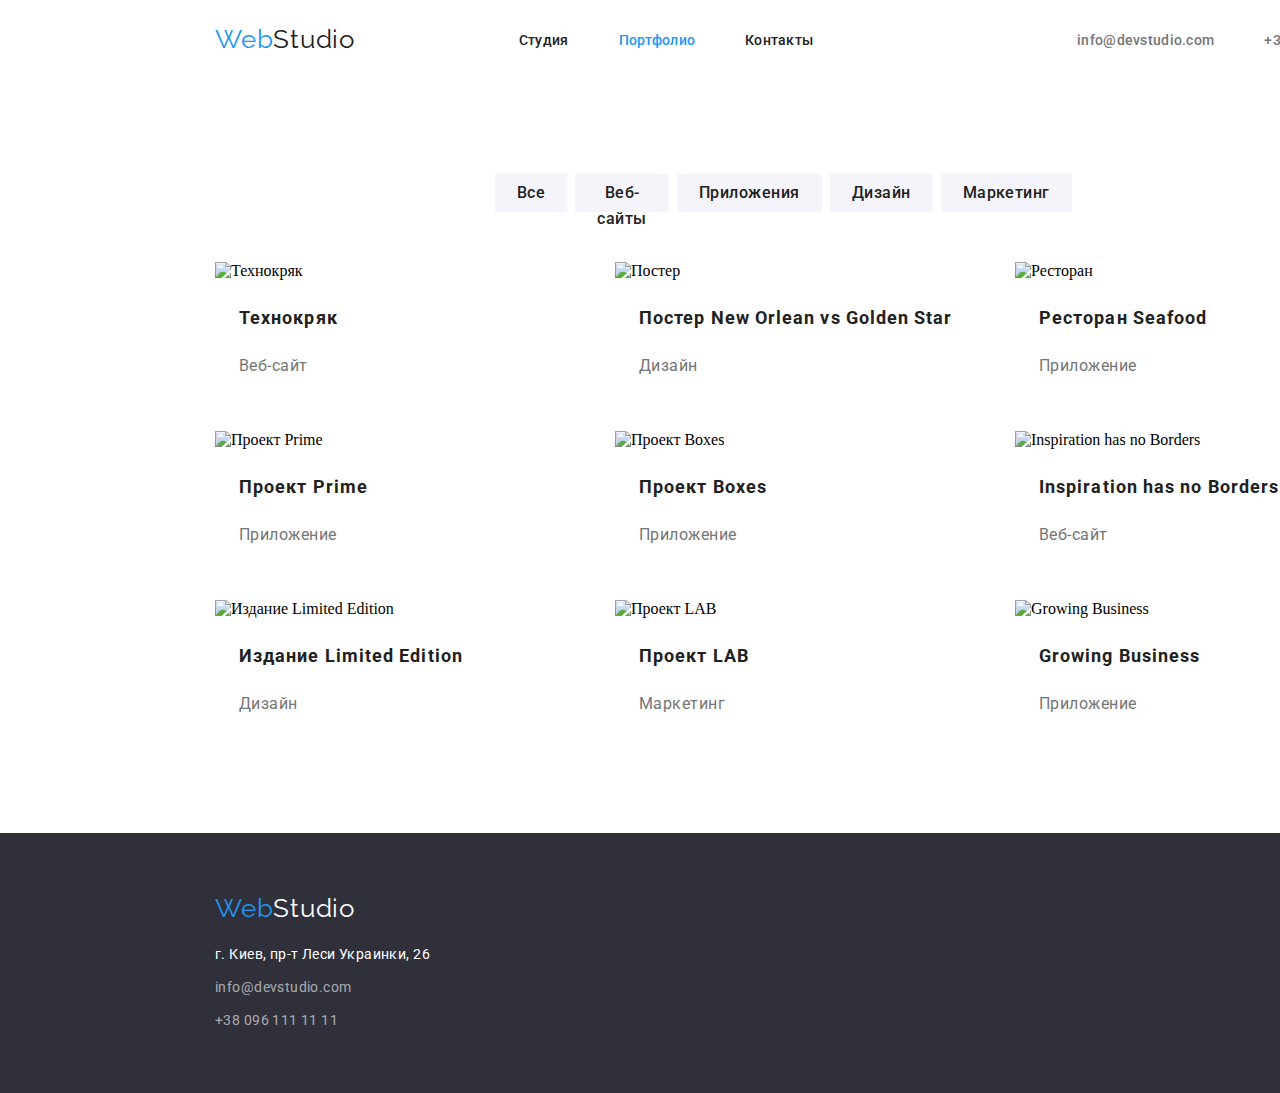
==== portfolio.html @ f6098a2c "homework 3" ====
<!DOCTYPE html>
<html lang="ru">
<head>
    <meta charset="UTF-8">
    <meta name="viewport" content="width=device-width, initial-scale=1.0">
    <link rel="preconnect" href="https://fonts.gstatic.com">
    <link
        href="https://fonts.googleapis.com/css2?family=Raleway:wght@700&family=Roboto:wght@100;400;500;700;900&display=swap"
        rel="stylesheet">
    <title>Document</title>
    <link rel="stylesheet" href="./CSS/common.css">
    <link rel="stylesheet" href="./CSS/portfolio.css">
</head>
<body>
    <header>
        <div class="container">
            <nav class="header-nav">
                <a class="logo" href="./index.html"> Web<span class="logo-part">Studio</span></a>
                <ul class="nav-list">
                    <li><a class="link" href="./index.html">Студия</a></li>
                    <li><a class="link" href="./portfolio.html"> <span class="blue">Портфолио</span></a></li>
                    <li><a class="link" href="">Контакты</a></li>
                </ul>
                <ul class="nav-contact">
                    <li><a class="connection" href="mailto:info@devstudio.com">info@devstudio.com</a></li>
                    <li><a class="connection" href="tel:+380961111111">+38 096 111 11 11</a></li>
                </ul>
            </nav>
        </div>
    </header>
    <main>
        <section>
            <h1 class="hidden">Портфолио</h1>
            <ul class="button">
                <li class="button-item"><button type="button">Все</button></li>
                <li class="button-item"><button type="button">Веб-сайты</button></li>
                <li class="button-item"><button type="button">Приложения</button></li>
                <li class="button-item"><button type="button">Дизайн</button></li>
                <li class="button-item"><button type="button">Маркетинг</button></li>
            </ul>
            <ul class="product">
                <li class="product-item">
                    <img src="./img/technocrack.jpg" alt="Технокряк">
                    <h2 class="product-name">Технокряк</h2>
                    <p class="product-type">Веб-сайт</p>
                </li>
                <li class="product-item">
                    <img src="./img/poster.jpg" alt="Постер">
                    <h2 class="product-name">Постер New Orlean vs Golden Star</h2>
                    <p class="product-type">Дизайн</p>
                </li>
                <li class="product-item">
                    <img src="./img/restaurant.jpg" alt="Ресторан">
                    <h2 class="product-name">Ресторан Seafood</h2>
                    <p class="product-type">Приложение</p>
                </li>
                <li class="product-item">
                    <img src="./img/project_prime.jpg" alt="Проект Prime">
                    <h2 class="product-name">Проект Prime</h2>
                    <p class="product-type">Приложение</p>
                </li>
                <li class="product-item">
                    <img src="./img/project_boxes.jpg" alt="Проект Boxes">
                    <h2 class="product-name">Проект Boxes</h2>
                    <p class="product-type">Приложение</p>
                </li>
                <li class="product-item">
                    <img src="./img/inspiration.jpg" alt="Inspiration has no Borders">
                    <h2 class="product-name">Inspiration has no Borders</h2>
                    <p class="product-type">Веб-сайт</p>
                </li>
                <li class="product-item">
                    <img src="./img/edition.jpg" alt="Издание Limited Edition">
                    <h2 class="product-name">Издание Limited Edition</h2>
                    <p class="product-type">Дизайн</p>
                </li>
                <li class="product-item">
                    <img src="./img/project_lab.jpg" alt="Проект LAB">
                    <h2 class="product-name">Проект LAB</h2>
                    <p class="product-type">Маркетинг</p>
                </li>
                <li class="product-item">
                    <img src="./img/application.jpg" alt="Growing Business">
                    <h2 class="product-name">Growing Business</h2>
                    <p class="product-type">Приложение</p>
                </li>
            </ul>
        </section>
    </main>
    <footer class="floor">
        <a class="logo" href="./index.html"> Web<span class="logo-text">Studio</span></a>
        <address>
            <p class="location">г. Киев, пр-т Леси Украинки, 26</p>
            <a class="contacts" href="mailto:info@devstudio.com">info@devstudio.com</a>
            <a class="contacts" href="tel:+380961111111">+38 096 111 11 11</a>
        </address>
    </footer>
</body>
</html>
---- CSS/common.css ----
:root {
  --text-h: #212121;
  --text-p: #757575;
  --text-focus: #2196f3;
  --text-hero: #ffffff;
  --background-hero-footer: #2f303a;
  --background-team: #f5f4fa;
  --text-adress: rgba(255, 255, 255, 0.6);
}

body {
  background-color: var(--text-hero);
}

ul {
  list-style: none;
}

a {
  text-decoration: none;
}

/*header*/
.container {
  box-sizing: content-box;
  width: 1170px;
  margin-left: 200px;
  margin-right: 200px;
  padding-right: 15px;
  padding-left: 15px;
  padding-top: 24px;
  padding-bottom: 25px;
}
.header-nav,
.nav-list,
.nav-contact {
  display: flex;
}
.header-nav {
  height: 31px;
  justify-content: space-between;
  align-items: center;
}
.logo {
  font-family: Raleway;
  font-weight: normal;
  font-size: 26px;
  line-height: 1.19;
  letter-spacing: 0.03em;
  color: var(--text-focus);
}
.logo-part {
  color: var(--text-h);
}
.link:last-child {
  margin-right: 50px;
}
.link {
  font-family: Roboto;
  font-weight: 500;
  font-size: 14px;
  line-height: 1.14;
  letter-spacing: 0.02em;
  color: var(--text-h);
}
.link:hover,
.link:focus {
  color: var(--text-focus);
}
.connection {
  margin-left: 50px;
  font-family: Roboto;
  font-weight: 500;
  font-size: 14px;
  line-height: 1.14;
  letter-spacing: 0.02em;
  color: var(--text-p);
}
.connection:hover,
.connection:focus {
  color: var(--text-focus);
}

/*footer*/
.floor {
  box-sizing: border-box;
  width: 1600px;
  padding-top: 60px;
  padding-bottom: 60px;
  padding-right: 215px;
  padding-left: 215px;
  background: var(--background-hero-footer);
}
.logo-text {
  color: var(--text-hero);
}
address {
  font-style: normal;
}
.location {
  margin-block-start: 20px;
  margin-block-end: 0px;
  margin-inline-start: 0px;
  margin-inline-end: 0px;
  font-family: Roboto;
  font-weight: normal;
  font-size: 14px;
  line-height: 1.71;
  letter-spacing: 0.03em;
  color: var(--text-hero);
}
.contacts {
  margin-top: 9px;
  display: block;
  font-family: Roboto;
  font-weight: normal;
  font-size: 14px;
  line-height: 1.71;
  letter-spacing: 0.03em;
  color: var(--text-adress);
}
---- CSS/portfolio.css ----
:root {
  --text-h: #212121;
  --text-p: #757575;
  --text-focus: #2196f3;
  --text-hero: #ffffff;
  --background-hero-footer: #2f303a;
  --text-adress: rgba(255, 255, 255, 0.6);
  --background-button: #f5f4fa;
}
.blue {
  color: var(--text-focus);
}
body {
  margin: auto;
}
.hidden {
  font-size: 0;
}
ul {
  display: flex;
  margin-block-start: 0px;
  margin-block-end: 0px;
  margin-inline-start: 0px;
  margin-inline-end: 0px;
  padding-inline-start: 0px;
}
.button .button-item {
  display: flex;
}
.button .button-item:not(:last-child) {
  margin-right: 8px;
}
.button {
  margin-top: 94px;
  margin-bottom: 50px;
  margin-right: 495px;
  margin-left: 495px;
}
button {
  height: 38px;
  outline: 0px;
  padding-left: 22px;
  padding-right: 22px;
  padding-top: 6px;
  padding-bottom: 6px;
  font-family: Roboto;
  font-weight: normal;
  font-weight: 500;
  font-size: 16px;
  line-height: 1.62;
  text-align: center;
  letter-spacing: 0.03em;
  color: var(--text-h);
  background: var(--background-button);
  border: none;
}
button:hover {
  color: var(--text-hero);
  background-color: var(--text-focus);
}
.product-name {
  margin-top: 20px;
  margin-left: 24px;
  margin-right: 24px;
  font-family: Roboto;
  font-weight: bold;
  font-size: 18px;
  line-height: 2;
  letter-spacing: 0.06em;
  color: var(--text-h);
}
.product-type {
  margin-top: 4px;
  margin-left: 24px;
  margin-right: 24px;
  margin-bottom: 20px;
  font-family: Roboto;
  font-weight: normal;
  font-size: 16px;
  line-height: 1.87;
  letter-spacing: 0.03em;
  color: var(--text-p);
}
.product {
  width: 1170px;
  padding-right: 15px;
  padding-left: 15px;
  margin-right: 200px;
  margin-left: 200px;
  margin-bottom: 94px;
  display: flex;
  flex-wrap: wrap;
}
.product-item {
  width: 370px;
  margin-right: 30px;
  margin-bottom: 30px;
}
.product-item:nth-child(3n) {
  margin-right: 0px;
}
.product-item:nth-last-child(-n + 3) {
  margin-bottom: 0px;
}
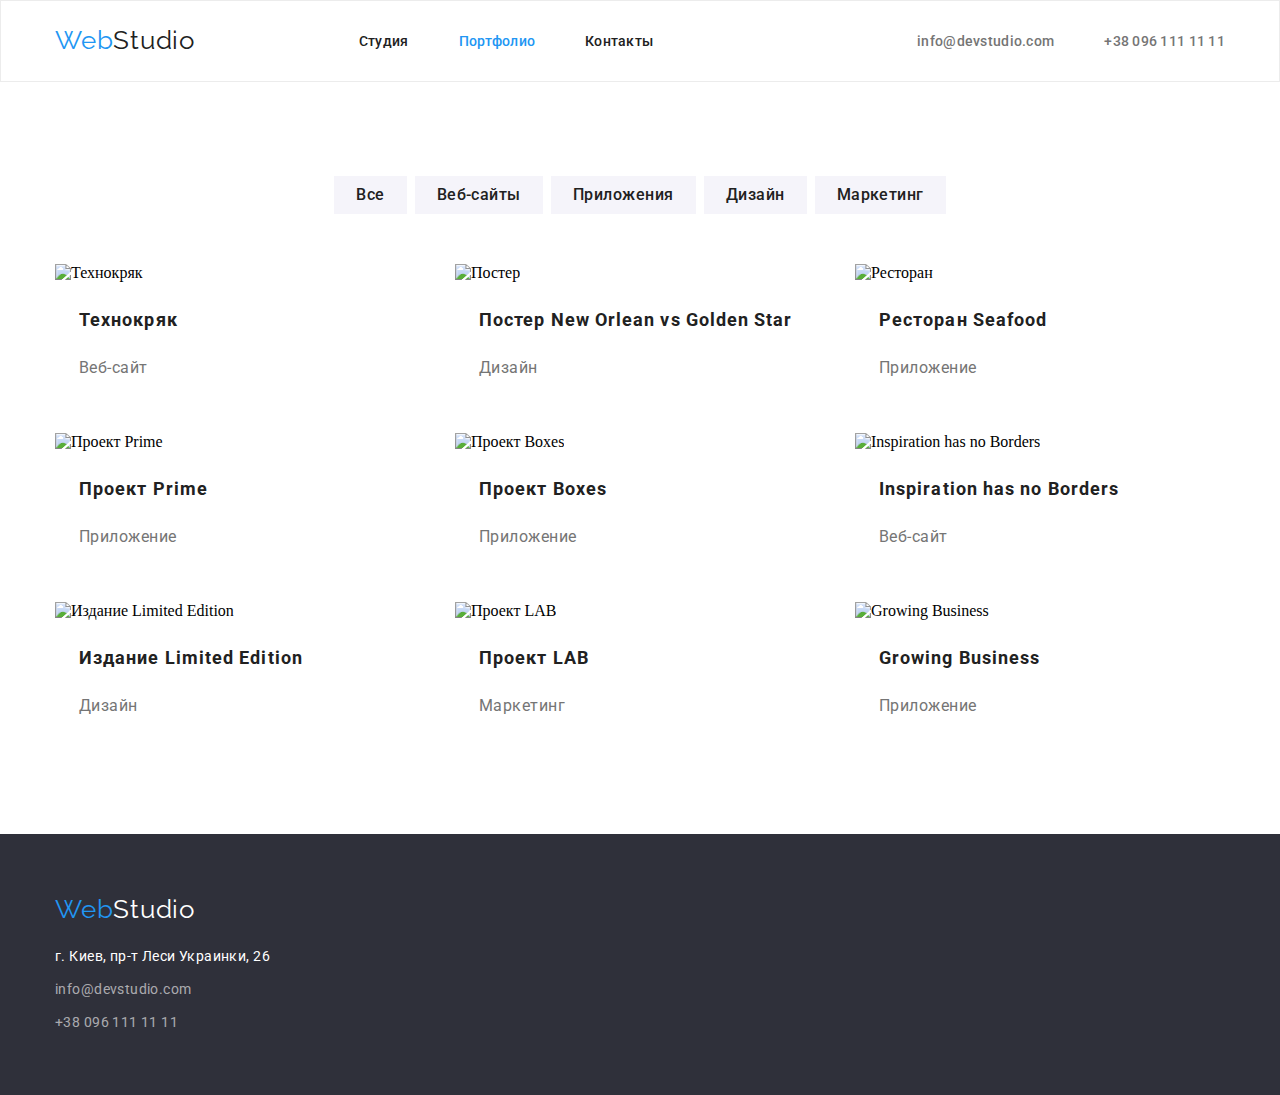
==== commit 2247aabd: "homework 3" ====
--- a/portfolio.html
+++ b/portfolio.html
@@ -12,7 +12,7 @@
     <link rel="stylesheet" href="./CSS/portfolio.css">
 </head>
 <body>
-    <header>
+    <header class="header-border">
         <div class="container">
             <nav class="header-nav">
                 <a class="logo" href="./index.html"> Web<span class="logo-part">Studio</span></a>
@@ -30,70 +30,74 @@
     </header>
     <main>
         <section>
-            <h1 class="hidden">Портфолио</h1>
-            <ul class="button">
-                <li class="button-item"><button type="button">Все</button></li>
-                <li class="button-item"><button type="button">Веб-сайты</button></li>
-                <li class="button-item"><button type="button">Приложения</button></li>
-                <li class="button-item"><button type="button">Дизайн</button></li>
-                <li class="button-item"><button type="button">Маркетинг</button></li>
-            </ul>
-            <ul class="product">
-                <li class="product-item">
-                    <img src="./img/technocrack.jpg" alt="Технокряк">
-                    <h2 class="product-name">Технокряк</h2>
-                    <p class="product-type">Веб-сайт</p>
-                </li>
-                <li class="product-item">
-                    <img src="./img/poster.jpg" alt="Постер">
-                    <h2 class="product-name">Постер New Orlean vs Golden Star</h2>
-                    <p class="product-type">Дизайн</p>
-                </li>
-                <li class="product-item">
-                    <img src="./img/restaurant.jpg" alt="Ресторан">
-                    <h2 class="product-name">Ресторан Seafood</h2>
-                    <p class="product-type">Приложение</p>
-                </li>
-                <li class="product-item">
-                    <img src="./img/project_prime.jpg" alt="Проект Prime">
-                    <h2 class="product-name">Проект Prime</h2>
-                    <p class="product-type">Приложение</p>
-                </li>
-                <li class="product-item">
-                    <img src="./img/project_boxes.jpg" alt="Проект Boxes">
-                    <h2 class="product-name">Проект Boxes</h2>
-                    <p class="product-type">Приложение</p>
-                </li>
-                <li class="product-item">
-                    <img src="./img/inspiration.jpg" alt="Inspiration has no Borders">
-                    <h2 class="product-name">Inspiration has no Borders</h2>
-                    <p class="product-type">Веб-сайт</p>
-                </li>
-                <li class="product-item">
-                    <img src="./img/edition.jpg" alt="Издание Limited Edition">
-                    <h2 class="product-name">Издание Limited Edition</h2>
-                    <p class="product-type">Дизайн</p>
-                </li>
-                <li class="product-item">
-                    <img src="./img/project_lab.jpg" alt="Проект LAB">
-                    <h2 class="product-name">Проект LAB</h2>
-                    <p class="product-type">Маркетинг</p>
-                </li>
-                <li class="product-item">
-                    <img src="./img/application.jpg" alt="Growing Business">
-                    <h2 class="product-name">Growing Business</h2>
-                    <p class="product-type">Приложение</p>
-                </li>
-            </ul>
+           <div class="menu-container">
+                <h1 class="hidden">Портфолио</h1>
+                <ul class="button">
+                    <li class="button-item"><button type="button">Все</button></li>
+                    <li class="button-item"><button type="button">Веб-сайты</button></li>
+                    <li class="button-item"><button type="button">Приложения</button></li>
+                    <li class="button-item"><button type="button">Дизайн</button></li>
+                    <li class="button-item"><button type="button">Маркетинг</button></li>
+                </ul>
+                <ul class="product">
+                    <li class="product-item">
+                        <img src="./img/technocrack.jpg" alt="Технокряк">
+                        <h2 class="product-name">Технокряк</h2>
+                        <p class="product-type">Веб-сайт</p>
+                    </li>
+                    <li class="product-item">
+                        <img src="./img/poster.jpg" alt="Постер">
+                        <h2 class="product-name">Постер New Orlean vs Golden Star</h2>
+                        <p class="product-type">Дизайн</p>
+                    </li>
+                    <li class="product-item">
+                        <img src="./img/restaurant.jpg" alt="Ресторан">
+                        <h2 class="product-name">Ресторан Seafood</h2>
+                        <p class="product-type">Приложение</p>
+                    </li>
+                    <li class="product-item">
+                        <img src="./img/project_prime.jpg" alt="Проект Prime">
+                        <h2 class="product-name">Проект Prime</h2>
+                        <p class="product-type">Приложение</p>
+                    </li>
+                    <li class="product-item">
+                        <img src="./img/project_boxes.jpg" alt="Проект Boxes">
+                        <h2 class="product-name">Проект Boxes</h2>
+                        <p class="product-type">Приложение</p>
+                    </li>
+                    <li class="product-item">
+                        <img src="./img/inspiration.jpg" alt="Inspiration has no Borders">
+                        <h2 class="product-name">Inspiration has no Borders</h2>
+                        <p class="product-type">Веб-сайт</p>
+                    </li>
+                    <li class="product-item">
+                        <img src="./img/edition.jpg" alt="Издание Limited Edition">
+                        <h2 class="product-name">Издание Limited Edition</h2>
+                        <p class="product-type">Дизайн</p>
+                    </li>
+                    <li class="product-item">
+                        <img src="./img/project_lab.jpg" alt="Проект LAB">
+                        <h2 class="product-name">Проект LAB</h2>
+                        <p class="product-type">Маркетинг</p>
+                    </li>
+                    <li class="product-item">
+                        <img src="./img/application.jpg" alt="Growing Business">
+                        <h2 class="product-name">Growing Business</h2>
+                        <p class="product-type">Приложение</p>
+                    </li>
+                </ul>
+           </div>
         </section>
     </main>
-    <footer class="floor">
-        <a class="logo" href="./index.html"> Web<span class="logo-text">Studio</span></a>
-        <address>
-            <p class="location">г. Киев, пр-т Леси Украинки, 26</p>
-            <a class="contacts" href="mailto:info@devstudio.com">info@devstudio.com</a>
-            <a class="contacts" href="tel:+380961111111">+38 096 111 11 11</a>
-        </address>
+    <footer class="footer">
+        <div class="footer-container">
+            <a class="logo" href="./index.html"> Web<span class="logo-text">Studio</span></a>
+            <address>
+                <p class="location">г. Киев, пр-т Леси Украинки, 26</p>
+                <a class="contacts" href="mailto:info@devstudio.com">info@devstudio.com</a>
+                <a class="contacts" href="tel:+380961111111">+38 096 111 11 11</a>
+            </address>
+        </div>
     </footer>
 </body>
 </html>--- a/CSS/common.css
+++ b/CSS/common.css
@@ -22,14 +22,14 @@
 
 /*header*/
 .container {
-  box-sizing: content-box;
-  width: 1170px;
-  margin-left: 200px;
-  margin-right: 200px;
+  box-sizing: border-box;
+  width: 1200px;
   padding-right: 15px;
   padding-left: 15px;
   padding-top: 24px;
   padding-bottom: 25px;
+  margin-left: auto;
+  margin-right: auto;
 }
 .header-nav,
 .nav-list,
@@ -80,16 +80,22 @@
 .connection:focus {
   color: var(--text-focus);
 }
-
+.header-border {
+  border: 1px solid #ececec;
+}
 /*footer*/
-.floor {
+.footer {
+  background: var(--background-hero-footer);
+}
+.footer-container {
   box-sizing: border-box;
-  width: 1600px;
+  width: 1200px;
   padding-top: 60px;
   padding-bottom: 60px;
-  padding-right: 215px;
-  padding-left: 215px;
-  background: var(--background-hero-footer);
+  padding-left: 15px;
+  padding-right: 15px;
+  margin-left: auto;
+  margin-right: auto;
 }
 .logo-text {
   color: var(--text-hero);
@@ -110,8 +116,8 @@
   color: var(--text-hero);
 }
 .contacts {
+  display: block;
   margin-top: 9px;
-  display: block;
   font-family: Roboto;
   font-weight: normal;
   font-size: 14px;
--- a/CSS/portfolio.css
+++ b/CSS/portfolio.css
@@ -24,20 +24,28 @@
   margin-inline-end: 0px;
   padding-inline-start: 0px;
 }
-.button .button-item {
+/*Menu*/
+.menu-container {
+  box-sizing: border-box;
+  width: 1200px;
+  padding-left: 15px;
+  padding-right: 15px;
+  padding-top: 94px;
+  padding-bottom: 94px;
+  margin-right: auto;
+  margin-left: auto;
+}
+.button {
   display: flex;
+  justify-content: center;
 }
 .button .button-item:not(:last-child) {
   margin-right: 8px;
 }
 .button {
-  margin-top: 94px;
   margin-bottom: 50px;
-  margin-right: 495px;
-  margin-left: 495px;
 }
 button {
-  height: 38px;
   outline: 0px;
   padding-left: 22px;
   padding-right: 22px;
@@ -58,6 +66,7 @@
   color: var(--text-hero);
   background-color: var(--text-focus);
 }
+/*Products*/
 .product-name {
   margin-top: 20px;
   margin-left: 24px;
@@ -82,12 +91,6 @@
   color: var(--text-p);
 }
 .product {
-  width: 1170px;
-  padding-right: 15px;
-  padding-left: 15px;
-  margin-right: 200px;
-  margin-left: 200px;
-  margin-bottom: 94px;
   display: flex;
   flex-wrap: wrap;
 }
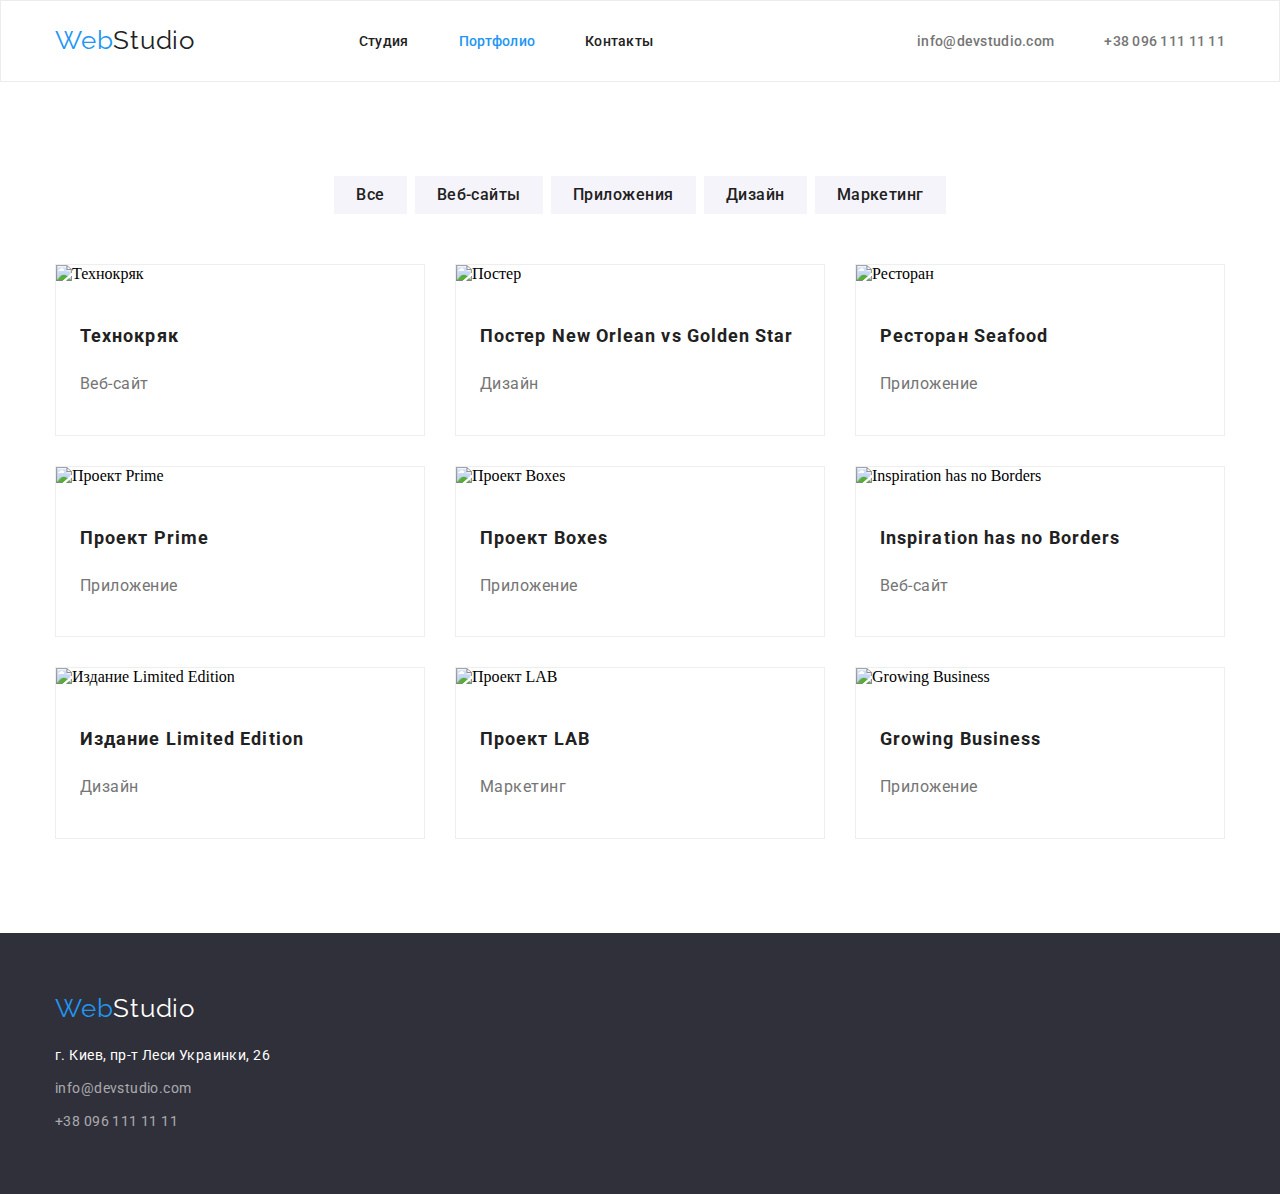
==== commit dac09cae: "homework 3" ====
--- a/portfolio.html
+++ b/portfolio.html
@@ -42,48 +42,66 @@
                 <ul class="product">
                     <li class="product-item">
                         <img src="./img/technocrack.jpg" alt="Технокряк">
-                        <h2 class="product-name">Технокряк</h2>
-                        <p class="product-type">Веб-сайт</p>
+                        <div class="product-block">
+                            <h2 class="product-name">Технокряк</h2>
+                            <p class="product-type">Веб-сайт</p>
+                        </div>
                     </li>
                     <li class="product-item">
                         <img src="./img/poster.jpg" alt="Постер">
-                        <h2 class="product-name">Постер New Orlean vs Golden Star</h2>
-                        <p class="product-type">Дизайн</p>
+                       <div class="product-block">
+                            <h2 class="product-name">Постер New Orlean vs Golden Star</h2>
+                            <p class="product-type">Дизайн</p>
+                       </div>
                     </li>
                     <li class="product-item">
                         <img src="./img/restaurant.jpg" alt="Ресторан">
-                        <h2 class="product-name">Ресторан Seafood</h2>
-                        <p class="product-type">Приложение</p>
+                        <div class="product-block">
+                            <h2 class="product-name">Ресторан Seafood</h2>
+                            <p class="product-type">Приложение</p>
+                        </div>
                     </li>
                     <li class="product-item">
                         <img src="./img/project_prime.jpg" alt="Проект Prime">
-                        <h2 class="product-name">Проект Prime</h2>
-                        <p class="product-type">Приложение</p>
+                        <div class="product-block">
+                            <h2 class="product-name">Проект Prime</h2>
+                            <p class="product-type">Приложение</p>
+                        </div>
                     </li>
                     <li class="product-item">
                         <img src="./img/project_boxes.jpg" alt="Проект Boxes">
-                        <h2 class="product-name">Проект Boxes</h2>
-                        <p class="product-type">Приложение</p>
+                        <div class="product-block">
+                            <h2 class="product-name">Проект Boxes</h2>
+                            <p class="product-type">Приложение</p>
+                        </div>
                     </li>
                     <li class="product-item">
                         <img src="./img/inspiration.jpg" alt="Inspiration has no Borders">
-                        <h2 class="product-name">Inspiration has no Borders</h2>
-                        <p class="product-type">Веб-сайт</p>
+                        <div class="product-block">
+                            <h2 class="product-name">Inspiration has no Borders</h2>
+                            <p class="product-type">Веб-сайт</p>
+                        </div>
                     </li>
                     <li class="product-item">
                         <img src="./img/edition.jpg" alt="Издание Limited Edition">
-                        <h2 class="product-name">Издание Limited Edition</h2>
-                        <p class="product-type">Дизайн</p>
+                        <div class="product-block">
+                            <h2 class="product-name">Издание Limited Edition</h2>
+                            <p class="product-type">Дизайн</p>
+                        </div>
                     </li>
                     <li class="product-item">
                         <img src="./img/project_lab.jpg" alt="Проект LAB">
-                        <h2 class="product-name">Проект LAB</h2>
-                        <p class="product-type">Маркетинг</p>
+                        <div class="product-block">
+                            <h2 class="product-name">Проект LAB</h2>
+                            <p class="product-type">Маркетинг</p>
+                        </div>
                     </li>
                     <li class="product-item">
                         <img src="./img/application.jpg" alt="Growing Business">
-                        <h2 class="product-name">Growing Business</h2>
-                        <p class="product-type">Приложение</p>
+                        <div class="product-block">
+                            <h2 class="product-name">Growing Business</h2>
+                            <p class="product-type">Приложение</p>
+                        </div>
                     </li>
                 </ul>
            </div>
--- a/CSS/portfolio.css
+++ b/CSS/portfolio.css
@@ -67,10 +67,13 @@
   background-color: var(--text-focus);
 }
 /*Products*/
+.product-block {
+  padding-top: 20px;
+  padding-bottom: 20px;
+  padding-right: 24px;
+  padding-left: 24px;
+}
 .product-name {
-  margin-top: 20px;
-  margin-left: 24px;
-  margin-right: 24px;
   font-family: Roboto;
   font-weight: bold;
   font-size: 18px;
@@ -80,9 +83,6 @@
 }
 .product-type {
   margin-top: 4px;
-  margin-left: 24px;
-  margin-right: 24px;
-  margin-bottom: 20px;
   font-family: Roboto;
   font-weight: normal;
   font-size: 16px;
@@ -95,9 +95,13 @@
   flex-wrap: wrap;
 }
 .product-item {
+  display: block;
+  box-sizing: border-box;
   width: 370px;
   margin-right: 30px;
   margin-bottom: 30px;
+  border: 1px solid #eeeeee;
+  background: #ffffff;
 }
 .product-item:nth-child(3n) {
   margin-right: 0px;
